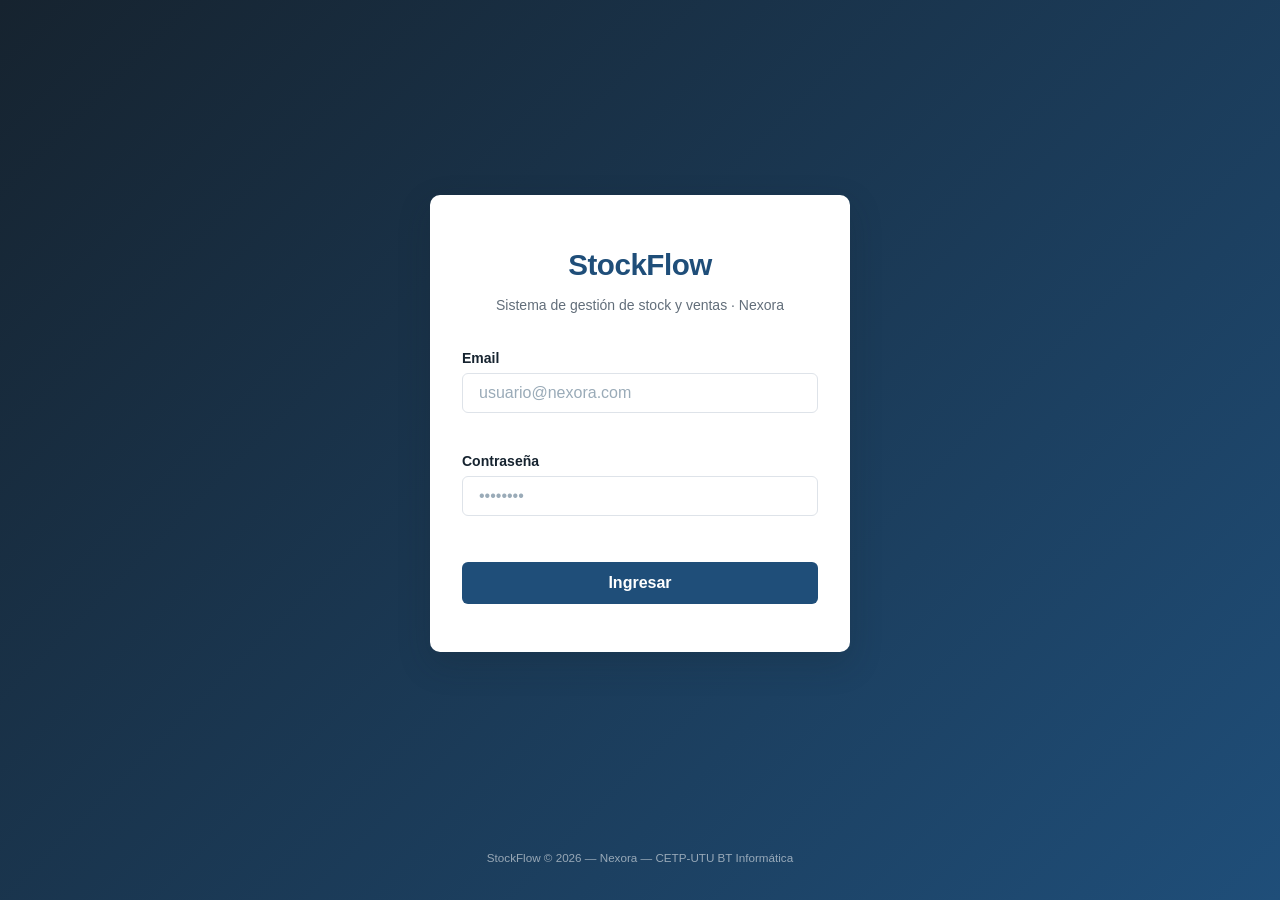
==== pages/configuracion.html @ 2dadf370 "feat(configuracion): pantalla para gestionar atributos y tipos de producto" ====
<!DOCTYPE html>
<html lang="es">
<head>
  <meta charset="UTF-8" />
  <meta name="viewport" content="width=device-width, initial-scale=1.0" />
  <title>StockFlow — Configuración</title>
  <link rel="stylesheet" href="../css/reset.css" />
  <link rel="stylesheet" href="../css/variables.css" />
  <link rel="stylesheet" href="../css/main.css" />
</head>
<body>
<div class="app">
  <header class="app-header">
    <div class="header-izquierda">
      <button class="btn-hamburguesa" id="btn-hamburguesa" aria-label="Abrir menú"><span></span><span></span><span></span></button>
      <a href="inicio.html" class="header-titulo-link">StockFlow</a>
    </div>
    <div class="header-derecha">
      <button class="usuario-btn" id="usuario-btn" aria-label="Detalles de cuenta"></button>
      <div class="usuario-dropdown" id="usuario-dropdown"></div>
    </div>
  </header>
  <div class="app-cuerpo">
    <div class="sidebar-overlay" id="sidebar-overlay"></div>
    <nav class="sidebar" id="sidebar">
      <button class="sidebar-toggle" id="sidebar-toggle" aria-label="Contraer o expandir menú" type="button"><svg viewBox="0 0 24 24" width="16" height="16" fill="none" stroke="currentColor" stroke-width="2" stroke-linecap="round" stroke-linejoin="round"><path d="M15 5l-7 7 7 7"/></svg></button>
      <ul class="nav-lista">
        <li class="nav-item"><a href="inicio.html"><span class="nav-icono"><svg viewBox="0 0 24 24" width="18" height="18" fill="none" stroke="currentColor" stroke-width="1.8" stroke-linecap="round" stroke-linejoin="round"><path d="M3 11l9-8 9 8"/><path d="M5 10v10h5v-6h4v6h5V10"/></svg></span><span class="nav-texto">Inicio</span></a></li>
        <li class="nav-item"><a href="dashboard.html"><span class="nav-icono"><svg viewBox="0 0 24 24" width="18" height="18" fill="none" stroke="currentColor" stroke-width="1.8" stroke-linecap="round" stroke-linejoin="round"><rect x="3" y="3" width="7.5" height="7.5" rx="1.3"/><rect x="13.5" y="3" width="7.5" height="7.5" rx="1.3"/><rect x="3" y="13.5" width="7.5" height="7.5" rx="1.3"/><rect x="13.5" y="13.5" width="7.5" height="7.5" rx="1.3"/></svg></span><span class="nav-texto">Dashboard</span></a></li>
        <li class="nav-item"><a href="ingresos.html"><span class="nav-icono"><svg viewBox="0 0 24 24" width="18" height="18" fill="none" stroke="currentColor" stroke-width="1.8" stroke-linecap="round" stroke-linejoin="round"><path d="M12 3v12"/><path d="M7 10l5 5 5-5"/><path d="M4 17v3a1 1 0 001 1h14a1 1 0 001-1v-3"/></svg></span><span class="nav-texto">Ingresos</span></a></li>
        <li class="nav-item"><a href="inventario.html"><span class="nav-icono"><svg viewBox="0 0 24 24" width="18" height="18" fill="none" stroke="currentColor" stroke-width="1.8" stroke-linecap="round" stroke-linejoin="round"><path d="M3 7.5L12 3l9 4.5-9 4.5-9-4.5z"/><path d="M3 7.5v9L12 21l9-4.5v-9"/><path d="M12 12v9"/></svg></span><span class="nav-texto">Inventario</span></a></li>
        <li class="nav-item"><a href="ventas.html"><span class="nav-icono"><svg viewBox="0 0 24 24" width="18" height="18" fill="none" stroke="currentColor" stroke-width="1.8" stroke-linecap="round" stroke-linejoin="round"><path d="M3 4h2.2l2.3 11.2a1.4 1.4 0 001.4 1.1h8.4a1.4 1.4 0 001.4-1.1L20.5 8.5H6"/><circle cx="9.5" cy="20" r="1.3"/><circle cx="17" cy="20" r="1.3"/></svg></span><span class="nav-texto">Nueva Venta</span></a></li>
        <li class="nav-item"><a href="gastos.html"><span class="nav-icono"><svg viewBox="0 0 24 24" width="18" height="18" fill="none" stroke="currentColor" stroke-width="1.8" stroke-linecap="round" stroke-linejoin="round"><circle cx="12" cy="12" r="8.5"/><path d="M8 12h8"/></svg></span><span class="nav-texto">Gastos</span></a></li>
        <li class="nav-item"><a href="reportes.html"><span class="nav-icono"><svg viewBox="0 0 24 24" width="18" height="18" fill="none" stroke="currentColor" stroke-width="1.8" stroke-linecap="round" stroke-linejoin="round"><path d="M4 20V11"/><path d="M11 20V6"/><path d="M18 20v-7"/></svg></span><span class="nav-texto">Reportes</span></a></li>
        <li class="nav-item"><a href="personal.html"><span class="nav-icono"><svg viewBox="0 0 24 24" width="18" height="18" fill="none" stroke="currentColor" stroke-width="1.8" stroke-linecap="round" stroke-linejoin="round"><circle cx="12" cy="8" r="3.5"/><path d="M4.5 20c0-4 3.5-6.5 7.5-6.5s7.5 2.5 7.5 6.5"/></svg></span><span class="nav-texto">Personal</span></a></li>
        <li class="nav-item"><a href="configuracion.html"><span class="nav-icono"><svg viewBox="0 0 24 24" width="18" height="18" fill="none" stroke="currentColor" stroke-width="1.8" stroke-linecap="round" stroke-linejoin="round"><circle cx="12" cy="12" r="3"/><path d="M19.4 15a1.7 1.7 0 00.34 1.87l.06.06a2 2 0 11-2.83 2.83l-.06-.06a1.7 1.7 0 00-1.87-.34 1.7 1.7 0 00-1 1.55V21a2 2 0 11-4 0v-.09a1.7 1.7 0 00-1-1.55 1.7 1.7 0 00-1.87.34l-.06.06a2 2 0 11-2.83-2.83l.06-.06a1.7 1.7 0 00.34-1.87 1.7 1.7 0 00-1.55-1H3a2 2 0 110-4h.09a1.7 1.7 0 001.55-1 1.7 1.7 0 00-.34-1.87l-.06-.06a2 2 0 112.83-2.83l.06.06a1.7 1.7 0 001.87.34H9a1.7 1.7 0 001-1.55V3a2 2 0 114 0v.09a1.7 1.7 0 001 1.55 1.7 1.7 0 001.87-.34l.06-.06a2 2 0 112.83 2.83l-.06.06a1.7 1.7 0 00-.34 1.87V9a1.7 1.7 0 001.55 1H21a2 2 0 110 4h-.09a1.7 1.7 0 00-1.55 1z"/></svg></span><span class="nav-texto">Configuración</span></a></li>
        <li class="nav-separador"></li>
      </ul>
    </nav>
    <main class="app-contenido">
      <p class="breadcrumb">Inicio / <strong>Configuración</strong></p>
      <h1 class="pagina-titulo">Configuración del catálogo</h1>
      <p style="color:var(--texto-secundario);font-size:var(--texto-sm);margin-bottom:var(--espacio-lg)">
        Acá se definen los Atributos (Color, Talle, Marca, etc.) y los Tipos de producto
        (Ropa, Bebida, etc.) que después se usan al crear productos y variantes en Inventario.
      </p>

      <div style="display:grid;grid-template-columns:1fr 1fr;gap:var(--espacio-lg)">

        <!-- Columna: Atributos -->
        <div class="card">
          <p class="card-titulo">Atributos</p>
          <div class="form-grid" style="margin-bottom:var(--espacio-md)">
            <div class="campo">
              <label>Nombre nuevo</label>
              <input type="text" id="atr-nombre" placeholder="Ej: Color, Sabor, Marca" />
            </div>
            <div class="campo">
              <label>¿Genera variantes distintas?</label>
              <select id="atr-aplica-variante">
                <option value="true">Sí — cada valor es un producto separado (Talle, Color)</option>
                <option value="false">No — dato fijo del producto (Marca, Material)</option>
              </select>
            </div>
          </div>
          <button class="btn-primary" onclick="crearAtributo()">+ Agregar atributo</button>
          <span class="error-msg" id="err-atributo"></span>

          <div class="tabla-contenedor" style="margin-top:var(--espacio-md)">
            <table>
              <thead><tr><th>Nombre</th><th>Tipo</th><th></th></tr></thead>
              <tbody id="tbody-atributos"></tbody>
            </table>
          </div>
        </div>

        <!-- Columna: Tipos de producto -->
        <div class="card">
          <p class="card-titulo">Tipos de producto</p>
          <div class="form-grid" style="margin-bottom:var(--espacio-md)">
            <div class="campo campo-completo">
              <label>Nombre nuevo</label>
              <input type="text" id="tipo-nombre" placeholder="Ej: Ropa, Bebida, Decoración" />
            </div>
            <div class="campo campo-completo">
              <label><input type="checkbox" id="tipo-requiere-vencimiento" /> Este tipo necesita fecha de vencimiento</label>
            </div>
            <div class="campo campo-completo">
              <label>Atributos que usa este tipo</label>
              <div id="tipo-atributos-checks" style="display:flex;flex-wrap:wrap;gap:12px"></div>
            </div>
          </div>
          <button class="btn-primary" onclick="crearTipo()">+ Agregar tipo</button>
          <span class="error-msg" id="err-tipo"></span>

          <div class="tabla-contenedor" style="margin-top:var(--espacio-md)">
            <table>
              <thead><tr><th>Nombre</th><th>Vencimiento</th><th>Atributos</th><th></th></tr></thead>
              <tbody id="tbody-tipos"></tbody>
            </table>
          </div>
        </div>

      </div>
    </main>
  </div>
</div>
<div class="toast" id="toast"></div>
<script src="../js/store.js"></script>
<script>protegerPaginaAsync('configuracion');</script>
<script src="../js/nav.js"></script>
<script src="../js/configuracion.js"></script>
</body>
</html>
---- css/variables.css ----
/* =============================================
   variables.css — StockFlow · Nexora 2026
   Tokens de diseño. Modificar SOLO acá para tema.
   ============================================= */
@import url('https://fonts.googleapis.com/css2?family=Space+Grotesk:wght@500;600;700&family=Inter:wght@400;500;600;700&display=swap');

:root {
  --fuente-titulos: 'Space Grotesk', 'Segoe UI', sans-serif;
  --fuente-texto:   'Inter', 'Segoe UI', sans-serif;

  --color-primario:        #1F4E79;
  --color-primario-hover:  #16395a;
  --color-acento:          #C87D2F;
  --color-acento-suave:    #F3E4D2;
  --color-secundario:      #C87D2F; /* alias: mantiene compatibilidad con personal.js */
  --fondo-app:             #F2F4F7;
  --fondo-card:            #ffffff;
  --fondo-sidebar:         #16232F;
  --fondo-header:          #16232F;
  --texto-principal:       #16232F;
  --texto-secundario:      #626E7A;
  --texto-claro:           #ffffff;
  --texto-placeholder:     #9aabb8;
  --borde:                 #DEE3E9;
  --borde-focus:           #1F4E79;
  --radio:                 6px;
  --radio-grande:          10px;
  --color-error:           #C0392B;
  --color-exito:           #1E8A5F;
  --color-advertencia:     #C87D2F;
  --color-info:            #1F4E79;
  --fondo-error:           #FBEAE8;
  --fondo-exito:           #E8F5EF;
  --fondo-advertencia:     #FBF0E2;
  --sombra-card:   0 1px 2px rgba(22,35,47,0.06), 0 1px 3px rgba(22,35,47,0.08);
  --sombra-modal:  0 12px 32px rgba(22,35,47,0.22);
  --espacio-xs:    4px;
  --espacio-sm:    8px;
  --espacio-md:    16px;
  --espacio-lg:    24px;
  --espacio-xl:    32px;
  --espacio-xxl:   48px;
  --texto-sm:      0.875rem;
  --texto-md:      1rem;
  --texto-lg:      1.125rem;
  --texto-xl:      1.5rem;
  --texto-xxl:     1.85rem;
  --sidebar-ancho: 216px;
  --header-alto:   56px;
}
---- css/main.css ----
/* =============================================
   main.css — StockFlow · Nexora 2026
   ============================================= */
*, *::before, *::after { box-sizing: border-box; margin: 0; padding: 0; }
html { font-size: 16px; scroll-behavior: smooth; }
body { font-family: var(--fuente-texto); line-height: 1.5; color: var(--texto-principal); background: var(--fondo-app); min-height: 100vh; }
h1, h2, h3, .pagina-titulo, .acceso-nombre, .metrica-valor { font-family: var(--fuente-titulos); letter-spacing: -0.2px; }
img { max-width: 100%; display: block; }
a { text-decoration: none; color: inherit; }
ul, ol { list-style: none; }
button { cursor: pointer; border: none; background: none; font-family: inherit; font-size: inherit; }
input, select, textarea { font-family: inherit; font-size: inherit; }

.app { display: flex; flex-direction: column; min-height: 100vh; }

.app-header {
  background: var(--fondo-header); height: var(--header-alto);
  display: flex; align-items: center; justify-content: space-between;
  padding: 0 var(--espacio-lg); position: sticky; top: 0; z-index: 100;
  border-bottom: 1px solid rgba(255,255,255,0.08);
}
.header-izquierda { display: flex; align-items: center; gap: var(--espacio-md); }
.header-titulo-link { font-family: var(--fuente-titulos); font-size: var(--texto-lg); font-weight: 700; color: var(--texto-claro); letter-spacing: -0.3px; }

.btn-hamburguesa { display: none; flex-direction: column; gap: 5px; padding: var(--espacio-sm); }
.btn-hamburguesa span { display: block; width: 22px; height: 2px; background: var(--texto-claro); border-radius: 2px; transition: all 0.3s; }
.btn-hamburguesa.abierto span:nth-child(1) { transform: translateY(7px) rotate(45deg); }
.btn-hamburguesa.abierto span:nth-child(2) { opacity: 0; }
.btn-hamburguesa.abierto span:nth-child(3) { transform: translateY(-7px) rotate(-45deg); }

.header-derecha { position: relative; display: flex; align-items: center; gap: var(--espacio-md); }
.usuario-btn { display: flex; flex-direction: column; align-items: flex-end; line-height: 1.25; cursor: pointer; padding: 4px 10px; border-radius: var(--radio); transition: background 0.15s; background: none; border: none; }
.usuario-btn:hover, .usuario-btn.activo { background: rgba(255,255,255,0.08); }
.usuario-nombre { font-size: var(--texto-sm); color: var(--texto-claro); font-weight: 600; }
.usuario-rol { font-size: 0.7rem; color: rgba(255,255,255,0.55); }
.usuario-dropdown { display: none; position: absolute; top: calc(100% + 10px); right: 0; width: 260px; background: var(--fondo-card); border-radius: var(--radio-grande); box-shadow: var(--sombra-modal); border: 1px solid var(--borde); z-index: 200; overflow: hidden; }
.usuario-dropdown.visible { display: block; }
.dropdown-header { background: var(--fondo-header); padding: var(--espacio-md) var(--espacio-lg); }
.dropdown-nombre { font-size: var(--texto-md); font-weight: 700; color: var(--texto-claro); }
.dropdown-rol { font-size: 0.7rem; color: rgba(255,255,255,0.60); margin-top: 2px; }
.dropdown-body { padding: var(--espacio-sm) 0; }
.dropdown-item { display: flex; flex-direction: column; padding: 8px var(--espacio-lg); border-bottom: 1px solid var(--borde); }
.dropdown-item:last-child { border-bottom: none; }
.dropdown-label { font-size: 0.7rem; text-transform: uppercase; letter-spacing: 0.5px; color: var(--texto-secundario); font-weight: 600; }
.dropdown-valor { font-size: var(--texto-sm); color: var(--texto-principal); margin-top: 2px; }
.dropdown-footer { padding: var(--espacio-sm) var(--espacio-lg); border-top: 1px solid var(--borde); }
.dropdown-salir { width: 100%; padding: 8px; background: var(--color-error); color: var(--texto-claro); border: none; border-radius: var(--radio); font-size: var(--texto-sm); font-weight: 600; }

.app-cuerpo { display: flex; flex: 1; }

/* Sidebar: en escritorio se expande con hover (pasar el mouse), como
   pediste — en mobile sigue siendo con clic en el botón hamburguesa
   (el hover no existe en pantallas táctiles, por eso ahí es distinto). */
.sidebar {
  background: var(--fondo-sidebar); width: 56px; min-height: calc(100vh - var(--header-alto));
  padding: var(--espacio-md) 0; flex-shrink: 0; transition: width 0.2s ease; overflow: hidden;
  position: sticky; top: var(--header-alto); height: calc(100vh - var(--header-alto)); overflow-y: auto; z-index: 50;
}
.sidebar:hover { width: var(--sidebar-ancho); overflow-x: visible; }
.sidebar-toggle { display: none; } /* el botón de clic ya no hace falta, queda oculto */

.nav-lista { display: flex; flex-direction: column; gap: 1px; padding: 0 var(--espacio-sm); }
.nav-item a { display: flex; align-items: center; gap: var(--espacio-md); padding: 10px 12px; color: rgba(255,255,255,0.62); font-size: var(--texto-sm); font-weight: 500; white-space: nowrap; border-radius: var(--radio); transition: background 0.15s, color 0.15s; }
.nav-item a:hover { background: rgba(255,255,255,0.06); color: var(--texto-claro); }
.nav-item.activo a { background: var(--color-acento); color: var(--texto-claro); font-weight: 600; }
.nav-icono { display: flex; flex-shrink: 0; width: 18px; }
.nav-texto { opacity: 0; transition: opacity 0.15s; }
.sidebar:hover .nav-texto { opacity: 1; }
.nav-separador { height: 1px; background: rgba(255,255,255,0.10); margin: var(--espacio-sm) var(--espacio-md); }
.sidebar-overlay { display: none; position: fixed; inset: 0; top: var(--header-alto); background: rgba(22,35,47,0.5); z-index: 80; }
.sidebar-overlay.visible { display: block; }

.app-contenido { flex: 1; padding: var(--espacio-lg); min-width: 0; }
.pagina-titulo { font-size: var(--texto-xl); font-weight: 700; color: var(--texto-principal); margin-bottom: var(--espacio-lg); }
.breadcrumb { font-size: var(--texto-sm); color: var(--texto-secundario); margin-bottom: var(--espacio-sm); }
.breadcrumb a { color: var(--color-primario); }

.acceso-grid { display: grid; grid-template-columns: repeat(auto-fill, minmax(180px, 1fr)); gap: var(--espacio-md); margin-bottom: var(--espacio-lg); }
.acceso-card { display: flex; flex-direction: column; align-items: flex-start; gap: var(--espacio-sm); padding: var(--espacio-lg); border-radius: var(--radio-grande); background: var(--fondo-card); box-shadow: var(--sombra-card); border: 1px solid var(--borde); transition: border-color 0.15s, box-shadow 0.15s; text-align: left; cursor: pointer; }
.acceso-card:hover { border-color: var(--color-primario); box-shadow: 0 4px 14px rgba(22,35,47,0.12); }
.acceso-icono { font-size: 1.3rem; width: 40px; height: 40px; display: flex; align-items: center; justify-content: center; border-radius: var(--radio); background: var(--fondo-app); color: var(--color-primario); }
.acceso-nombre { font-size: var(--texto-md); font-weight: 700; color: var(--texto-principal); }
.acceso-desc { font-size: var(--texto-sm); color: var(--texto-secundario); }

.metricas-grid { display: grid; grid-template-columns: repeat(auto-fill, minmax(180px, 1fr)); gap: var(--espacio-md); margin-bottom: var(--espacio-lg); }
.metrica-card { background: var(--fondo-card); border-radius: var(--radio-grande); padding: var(--espacio-lg); box-shadow: var(--sombra-card); border: 1px solid var(--borde); display: flex; flex-direction: column; gap: 4px; }
.metrica-label { font-size: var(--texto-sm); color: var(--texto-secundario); font-weight: 600; }
.metrica-valor { font-size: 1.8rem; font-weight: 700; color: var(--texto-principal); line-height: 1.1; }
.metrica-sub { font-size: var(--texto-sm); color: var(--texto-secundario); }
.metrica-card.rojo .metrica-valor { color: var(--color-error); }
.metrica-card.ambar .metrica-valor { color: var(--color-advertencia); }

.card { background: var(--fondo-card); border-radius: var(--radio-grande); box-shadow: var(--sombra-card); border: 1px solid var(--borde); padding: var(--espacio-lg); margin-bottom: var(--espacio-lg); }
.card-titulo { font-size: var(--texto-lg); font-weight: 600; color: var(--texto-principal); margin-bottom: var(--espacio-md); padding-bottom: var(--espacio-sm); border-bottom: 1px solid var(--borde); }

.btn-primary { background: var(--color-primario); color: var(--texto-claro); padding: 9px var(--espacio-lg); border-radius: var(--radio); font-size: var(--texto-sm); font-weight: 600; transition: background 0.2s, transform 0.1s; display: inline-flex; align-items: center; gap: var(--espacio-sm); }
.btn-primary:hover { background: var(--color-primario-hover); }
.btn-primary:active { transform: scale(0.98); }
.btn-secundario { background: transparent; color: var(--color-primario); padding: 9px var(--espacio-lg); border-radius: var(--radio); font-size: var(--texto-sm); font-weight: 600; border: 1.5px solid var(--color-primario); transition: all 0.2s; display: inline-flex; align-items: center; gap: var(--espacio-sm); }
.btn-secundario:hover { background: var(--color-primario); color: var(--texto-claro); }
.btn-texto { color: var(--color-primario); font-size: var(--texto-sm); font-weight: 600; padding: 4px 8px; border-radius: var(--radio); }
.btn-texto:hover { background: var(--fondo-app); }
.resultado-item { display: flex; justify-content: space-between; align-items: center; gap: 8px; padding: 10px 14px; cursor: pointer; border-bottom: 1px solid var(--borde); }
.resultado-item:last-child { border-bottom: none; }
.resultado-item:hover { background: var(--fondo-app); }
.resultado-item.sin-stock { opacity: 0.5; cursor: not-allowed; }
.resultado-nombre { font-size: var(--texto-sm); font-weight: 600; }
.resultado-atributos { font-size: 0.75rem; color: var(--texto-secundario); }
.resultado-stock { font-size: 0.75rem; font-weight: 600; white-space: nowrap; }
.btn-peligro { background: var(--color-error); color: var(--texto-claro); padding: 6px 12px; border-radius: var(--radio); font-size: var(--texto-sm); font-weight: 600; transition: background 0.2s; }
.btn-peligro:hover { background: #c0392b; }
.btn-sm { padding: 5px 10px; font-size: 0.78rem; }

.tabla-contenedor { overflow-x: auto; }
.tabla-acciones { display: flex; justify-content: space-between; align-items: center; gap: var(--espacio-md); margin-bottom: var(--espacio-md); flex-wrap: wrap; }
.tabla-buscar { padding: 8px var(--espacio-md); border: 1.5px solid var(--borde); border-radius: var(--radio); font-size: var(--texto-sm); outline: none; min-width: 220px; }
.tabla-buscar:focus { border-color: var(--borde-focus); }
table { width: 100%; border-collapse: collapse; font-size: var(--texto-sm); }
thead th { background: #f8fafc; color: var(--texto-secundario); font-weight: 600; text-align: left; padding: 10px var(--espacio-md); border-bottom: 2px solid var(--borde); white-space: nowrap; }
tbody td { padding: 10px var(--espacio-md); border-bottom: 1px solid var(--borde); color: var(--texto-principal); }
tbody tr:hover { background: rgba(26,92,138,0.04); }

.badge { display: inline-block; padding: 2px 10px; border-radius: 999px; font-size: 0.75rem; font-weight: 600; }
.badge-ok { background: var(--fondo-exito); color: var(--color-exito); }
.badge-critico { background: var(--fondo-error); color: var(--color-error); }
.badge-advertencia { background: var(--fondo-advertencia); color: var(--color-advertencia); }

.form-grid { display: flex; flex-direction: column; gap: var(--espacio-md); }
.campo { display: flex; flex-direction: column; gap: var(--espacio-xs); }
.campo label { font-size: var(--texto-sm); font-weight: 600; color: var(--texto-principal); }
.campo input, .campo select, .campo textarea { width: 100%; padding: 9px var(--espacio-md); border: 1.5px solid var(--borde); border-radius: var(--radio); font-size: var(--texto-md); color: var(--texto-principal); background: var(--fondo-card); transition: border-color 0.2s; outline: none; }
.campo input:focus, .campo select:focus, .campo textarea:focus { border-color: var(--borde-focus); }
.campo input.input-error, .campo select.input-error { border-color: var(--color-error); }
.error-msg { font-size: var(--texto-sm); color: var(--color-error); min-height: 18px; display: block; }

.modal-overlay { display: none; position: fixed; inset: 0; background: rgba(0,0,0,0.5); z-index: 300; align-items: center; justify-content: center; }
.modal-overlay.visible { display: flex; }
.modal { background: var(--fondo-card); border-radius: var(--radio-grande); box-shadow: var(--sombra-modal); width: 100%; max-width: 560px; max-height: 90vh; overflow-y: auto; margin: var(--espacio-md); }
.modal-header { background: var(--fondo-header); padding: var(--espacio-md) var(--espacio-lg); display: flex; justify-content: space-between; align-items: center; border-radius: var(--radio-grande) var(--radio-grande) 0 0; }
.modal-titulo { font-size: var(--texto-lg); font-weight: 700; color: var(--texto-claro); }
.modal-cerrar { background: none; border: none; color: rgba(255,255,255,0.7); font-size: 1.4rem; cursor: pointer; }
.modal-cerrar:hover { color: var(--texto-claro); }
.modal-body { padding: var(--espacio-lg); }
.modal-footer { padding: var(--espacio-md) var(--espacio-lg); border-top: 1px solid var(--borde); display: flex; gap: var(--espacio-md); justify-content: flex-end; }

.toast { position: fixed; bottom: var(--espacio-xl); right: var(--espacio-xl); background: var(--texto-principal); color: var(--texto-claro); padding: var(--espacio-md) var(--espacio-lg); border-radius: var(--radio); box-shadow: var(--sombra-modal); font-size: var(--texto-sm); font-weight: 500; opacity: 0; transform: translateY(10px); transition: opacity 0.3s, transform 0.3s; z-index: 400; max-width: 320px; }
.toast.visible { opacity: 1; transform: translateY(0); }
.toast.exito { background: var(--color-exito); }
.toast.error { background: var(--color-error); }

@media (min-width: 576px) {
  .form-grid { display: grid; grid-template-columns: 1fr 1fr; gap: var(--espacio-md); }
  .campo-completo { grid-column: 1 / -1; }
}
@media (min-width: 768px) {
  .btn-hamburguesa { display: none; }
  .sidebar-overlay { display: none !important; }
  .app-cuerpo { flex-direction: row; }
  .app-contenido { padding: var(--espacio-xl); }
}
@media (max-width: 767px) {
  .btn-hamburguesa { display: flex; }
  .sidebar-toggle { display: none; }
  .sidebar { position: fixed; top: var(--header-alto); left: 0; bottom: 0; width: var(--sidebar-ancho) !important; transform: translateX(-100%); transition: transform 0.3s ease; z-index: 90; }
  .sidebar.abierto { transform: translateX(0); }
  .sidebar .nav-texto { opacity: 1; }
  .sidebar-lines { display: none; }
}

/* ── Card Favoritos (dashboard) ── */
.metrica-card.favoritos {
  border-left-color: #f1c40f;
  background: linear-gradient(135deg, #fffbea 0%, var(--fondo-card) 60%);
}
.metrica-card.favoritos .metrica-label { color: #b8860b; }
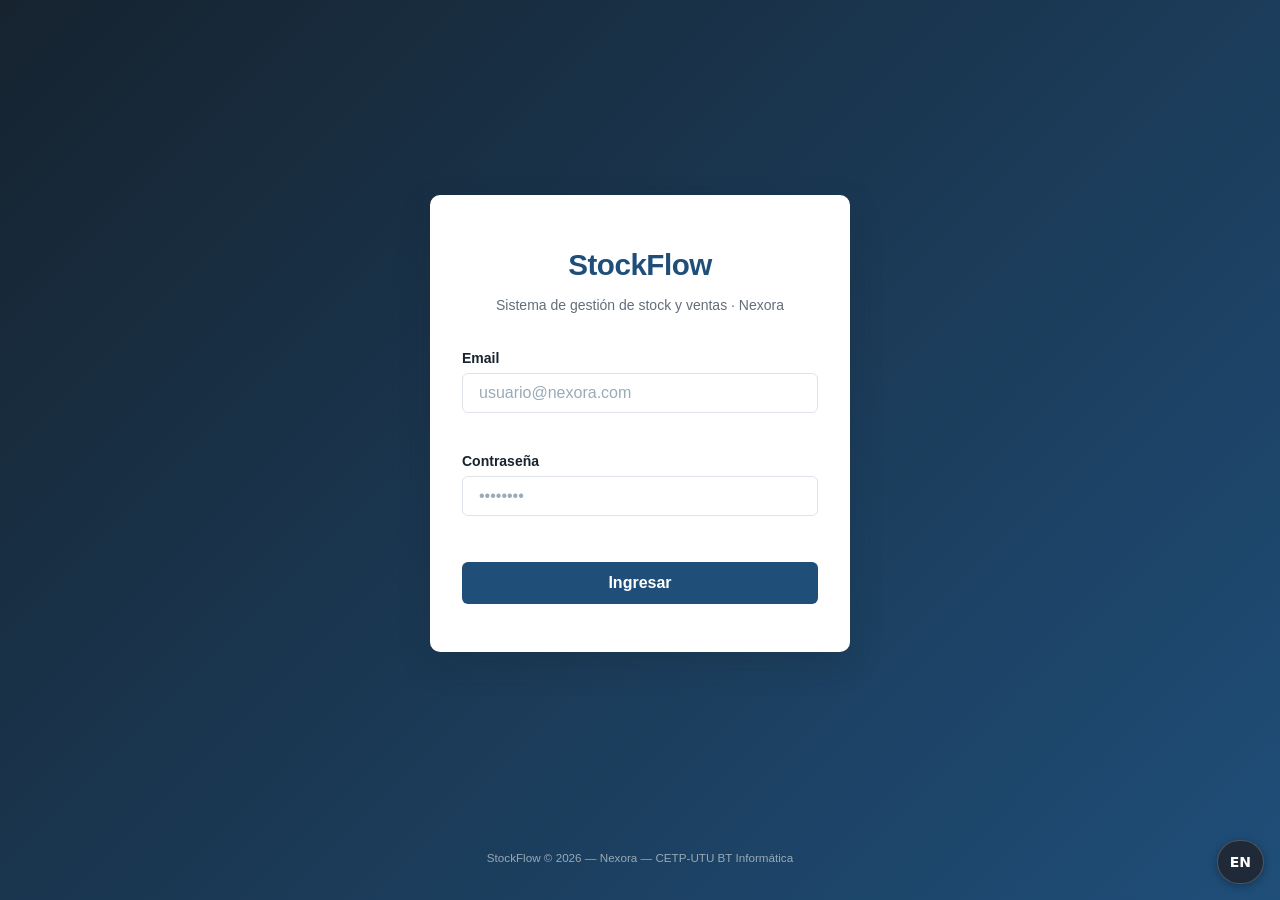
==== commit 05c9d864: "feat: pagina completa en ingles con diccionario ES/EN y boton de idioma - Se agrega js/English.js: d" ====
--- a/pages/configuracion.html
+++ b/pages/configuracion.html
@@ -3,7 +3,8 @@
 <head>
   <meta charset="UTF-8" />
   <meta name="viewport" content="width=device-width, initial-scale=1.0" />
-  <title>StockFlow — Configuración</title>
+  <title data-i18n="config.titulo_pagina">StockFlow — Configuración</title>
+  <script src="../js/tema.js"></script>
   <link rel="stylesheet" href="../css/reset.css" />
   <link rel="stylesheet" href="../css/variables.css" />
   <link rel="stylesheet" href="../css/main.css" />
@@ -12,95 +13,49 @@
 <div class="app">
   <header class="app-header">
     <div class="header-izquierda">
-      <button class="btn-hamburguesa" id="btn-hamburguesa" aria-label="Abrir menú"><span></span><span></span><span></span></button>
+      <button class="btn-hamburguesa" id="btn-hamburguesa" aria-label="Abrir menú" data-i18n-aria="comun.abrir_menu"><span></span><span></span><span></span></button>
       <a href="inicio.html" class="header-titulo-link">StockFlow</a>
     </div>
     <div class="header-derecha">
-      <button class="usuario-btn" id="usuario-btn" aria-label="Detalles de cuenta"></button>
+      <button class="usuario-btn" id="usuario-btn" aria-label="Detalles de cuenta" data-i18n-aria="comun.detalles_cuenta"></button>
       <div class="usuario-dropdown" id="usuario-dropdown"></div>
     </div>
   </header>
   <div class="app-cuerpo">
     <div class="sidebar-overlay" id="sidebar-overlay"></div>
     <nav class="sidebar" id="sidebar">
-      <button class="sidebar-toggle" id="sidebar-toggle" aria-label="Contraer o expandir menú" type="button"><svg viewBox="0 0 24 24" width="16" height="16" fill="none" stroke="currentColor" stroke-width="2" stroke-linecap="round" stroke-linejoin="round"><path d="M15 5l-7 7 7 7"/></svg></button>
-      <ul class="nav-lista">
-        <li class="nav-item"><a href="inicio.html"><span class="nav-icono"><svg viewBox="0 0 24 24" width="18" height="18" fill="none" stroke="currentColor" stroke-width="1.8" stroke-linecap="round" stroke-linejoin="round"><path d="M3 11l9-8 9 8"/><path d="M5 10v10h5v-6h4v6h5V10"/></svg></span><span class="nav-texto">Inicio</span></a></li>
-        <li class="nav-item"><a href="dashboard.html"><span class="nav-icono"><svg viewBox="0 0 24 24" width="18" height="18" fill="none" stroke="currentColor" stroke-width="1.8" stroke-linecap="round" stroke-linejoin="round"><rect x="3" y="3" width="7.5" height="7.5" rx="1.3"/><rect x="13.5" y="3" width="7.5" height="7.5" rx="1.3"/><rect x="3" y="13.5" width="7.5" height="7.5" rx="1.3"/><rect x="13.5" y="13.5" width="7.5" height="7.5" rx="1.3"/></svg></span><span class="nav-texto">Dashboard</span></a></li>
-        <li class="nav-item"><a href="ingresos.html"><span class="nav-icono"><svg viewBox="0 0 24 24" width="18" height="18" fill="none" stroke="currentColor" stroke-width="1.8" stroke-linecap="round" stroke-linejoin="round"><path d="M12 3v12"/><path d="M7 10l5 5 5-5"/><path d="M4 17v3a1 1 0 001 1h14a1 1 0 001-1v-3"/></svg></span><span class="nav-texto">Ingresos</span></a></li>
-        <li class="nav-item"><a href="inventario.html"><span class="nav-icono"><svg viewBox="0 0 24 24" width="18" height="18" fill="none" stroke="currentColor" stroke-width="1.8" stroke-linecap="round" stroke-linejoin="round"><path d="M3 7.5L12 3l9 4.5-9 4.5-9-4.5z"/><path d="M3 7.5v9L12 21l9-4.5v-9"/><path d="M12 12v9"/></svg></span><span class="nav-texto">Inventario</span></a></li>
-        <li class="nav-item"><a href="ventas.html"><span class="nav-icono"><svg viewBox="0 0 24 24" width="18" height="18" fill="none" stroke="currentColor" stroke-width="1.8" stroke-linecap="round" stroke-linejoin="round"><path d="M3 4h2.2l2.3 11.2a1.4 1.4 0 001.4 1.1h8.4a1.4 1.4 0 001.4-1.1L20.5 8.5H6"/><circle cx="9.5" cy="20" r="1.3"/><circle cx="17" cy="20" r="1.3"/></svg></span><span class="nav-texto">Nueva Venta</span></a></li>
-        <li class="nav-item"><a href="gastos.html"><span class="nav-icono"><svg viewBox="0 0 24 24" width="18" height="18" fill="none" stroke="currentColor" stroke-width="1.8" stroke-linecap="round" stroke-linejoin="round"><circle cx="12" cy="12" r="8.5"/><path d="M8 12h8"/></svg></span><span class="nav-texto">Gastos</span></a></li>
-        <li class="nav-item"><a href="reportes.html"><span class="nav-icono"><svg viewBox="0 0 24 24" width="18" height="18" fill="none" stroke="currentColor" stroke-width="1.8" stroke-linecap="round" stroke-linejoin="round"><path d="M4 20V11"/><path d="M11 20V6"/><path d="M18 20v-7"/></svg></span><span class="nav-texto">Reportes</span></a></li>
-        <li class="nav-item"><a href="personal.html"><span class="nav-icono"><svg viewBox="0 0 24 24" width="18" height="18" fill="none" stroke="currentColor" stroke-width="1.8" stroke-linecap="round" stroke-linejoin="round"><circle cx="12" cy="8" r="3.5"/><path d="M4.5 20c0-4 3.5-6.5 7.5-6.5s7.5 2.5 7.5 6.5"/></svg></span><span class="nav-texto">Personal</span></a></li>
-        <li class="nav-item"><a href="configuracion.html"><span class="nav-icono"><svg viewBox="0 0 24 24" width="18" height="18" fill="none" stroke="currentColor" stroke-width="1.8" stroke-linecap="round" stroke-linejoin="round"><circle cx="12" cy="12" r="3"/><path d="M19.4 15a1.7 1.7 0 00.34 1.87l.06.06a2 2 0 11-2.83 2.83l-.06-.06a1.7 1.7 0 00-1.87-.34 1.7 1.7 0 00-1 1.55V21a2 2 0 11-4 0v-.09a1.7 1.7 0 00-1-1.55 1.7 1.7 0 00-1.87.34l-.06.06a2 2 0 11-2.83-2.83l.06-.06a1.7 1.7 0 00.34-1.87 1.7 1.7 0 00-1.55-1H3a2 2 0 110-4h.09a1.7 1.7 0 001.55-1 1.7 1.7 0 00-.34-1.87l-.06-.06a2 2 0 112.83-2.83l.06.06a1.7 1.7 0 001.87.34H9a1.7 1.7 0 001-1.55V3a2 2 0 114 0v.09a1.7 1.7 0 001 1.55 1.7 1.7 0 001.87-.34l.06-.06a2 2 0 112.83 2.83l-.06.06a1.7 1.7 0 00-.34 1.87V9a1.7 1.7 0 001.55 1H21a2 2 0 110 4h-.09a1.7 1.7 0 00-1.55 1z"/></svg></span><span class="nav-texto">Configuración</span></a></li>
-        <li class="nav-separador"></li>
-      </ul>
+      <button class="sidebar-toggle" id="sidebar-toggle" aria-label="Contraer o expandir menú" type="button" data-i18n-aria="comun.contraer_menu"><svg viewBox="0 0 24 24" width="16" height="16" fill="none" stroke="currentColor" stroke-width="2" stroke-linecap="round" stroke-linejoin="round"><path d="M15 5l-7 7 7 7"/></svg></button>
+      <ul class="nav-lista" id="nav-lista"></ul>
     </nav>
     <main class="app-contenido">
-      <p class="breadcrumb">Inicio / <strong>Configuración</strong></p>
-      <h1 class="pagina-titulo">Configuración del catálogo</h1>
-      <p style="color:var(--texto-secundario);font-size:var(--texto-sm);margin-bottom:var(--espacio-lg)">
-        Acá se definen los Atributos (Color, Talle, Marca, etc.) y los Tipos de producto
-        (Ropa, Bebida, etc.) que después se usan al crear productos y variantes en Inventario.
+      <p class="breadcrumb"><span data-i18n="menu.inicio">Inicio</span> / <strong data-i18n="menu.configuracion">Configuración</strong></p>
+      <h1 class="pagina-titulo" data-i18n="config.titulo">Configuración</h1>
+      <p style="color:var(--texto-secundario);font-size:var(--texto-sm);margin-bottom:var(--espacio-lg)" data-i18n="config.descripcion">
+        Preferencias personales. Se guardan en este navegador y se aplican en todas las pantallas.
       </p>
 
       <div style="display:grid;grid-template-columns:1fr 1fr;gap:var(--espacio-lg)">
-
-        <!-- Columna: Atributos -->
         <div class="card">
-          <p class="card-titulo">Atributos</p>
-          <div class="form-grid" style="margin-bottom:var(--espacio-md)">
-            <div class="campo">
-              <label>Nombre nuevo</label>
-              <input type="text" id="atr-nombre" placeholder="Ej: Color, Sabor, Marca" />
-            </div>
-            <div class="campo">
-              <label>¿Genera variantes distintas?</label>
-              <select id="atr-aplica-variante">
-                <option value="true">Sí — cada valor es un producto separado (Talle, Color)</option>
-                <option value="false">No — dato fijo del producto (Marca, Material)</option>
-              </select>
-            </div>
-          </div>
-          <button class="btn-primary" onclick="crearAtributo()">+ Agregar atributo</button>
-          <span class="error-msg" id="err-atributo"></span>
-
-          <div class="tabla-contenedor" style="margin-top:var(--espacio-md)">
-            <table>
-              <thead><tr><th>Nombre</th><th>Tipo</th><th></th></tr></thead>
-              <tbody id="tbody-atributos"></tbody>
-            </table>
+          <p class="card-titulo" data-i18n="config.idioma">Idioma</p>
+          <div class="campo">
+            <label for="pref-idioma" data-i18n="config.idioma_interfaz">Idioma de la interfaz</label>
+            <select id="pref-idioma">
+              <option value="es" data-i18n="config.idioma_es">Español</option>
+              <option value="en">English</option>
+            </select>
           </div>
         </div>
 
-        <!-- Columna: Tipos de producto -->
         <div class="card">
-          <p class="card-titulo">Tipos de producto</p>
-          <div class="form-grid" style="margin-bottom:var(--espacio-md)">
-            <div class="campo campo-completo">
-              <label>Nombre nuevo</label>
-              <input type="text" id="tipo-nombre" placeholder="Ej: Ropa, Bebida, Decoración" />
-            </div>
-            <div class="campo campo-completo">
-              <label><input type="checkbox" id="tipo-requiere-vencimiento" /> Este tipo necesita fecha de vencimiento</label>
-            </div>
-            <div class="campo campo-completo">
-              <label>Atributos que usa este tipo</label>
-              <div id="tipo-atributos-checks" style="display:flex;flex-wrap:wrap;gap:12px"></div>
-            </div>
-          </div>
-          <button class="btn-primary" onclick="crearTipo()">+ Agregar tipo</button>
-          <span class="error-msg" id="err-tipo"></span>
-
-          <div class="tabla-contenedor" style="margin-top:var(--espacio-md)">
-            <table>
-              <thead><tr><th>Nombre</th><th>Vencimiento</th><th>Atributos</th><th></th></tr></thead>
-              <tbody id="tbody-tipos"></tbody>
-            </table>
+          <p class="card-titulo" data-i18n="config.apariencia">Apariencia</p>
+          <div class="campo">
+            <label for="pref-tema" data-i18n="config.tema">Tema</label>
+            <select id="pref-tema">
+              <option value="claro" data-i18n="config.tema_claro">Claro</option>
+              <option value="oscuro" data-i18n="config.tema_oscuro">Oscuro</option>
+            </select>
           </div>
         </div>
-
       </div>
     </main>
   </div>
@@ -108,7 +63,8 @@
 <div class="toast" id="toast"></div>
 <script src="../js/store.js"></script>
 <script>protegerPaginaAsync('configuracion');</script>
+<script src="../js/English.js"></script>
 <script src="../js/nav.js"></script>
 <script src="../js/configuracion.js"></script>
 </body>
-</html>+</html>
--- a/css/variables.css
+++ b/css/variables.css
@@ -32,6 +32,8 @@
   --fondo-error:           #FBEAE8;
   --fondo-exito:           #E8F5EF;
   --fondo-advertencia:     #FBF0E2;
+  --fondo-thead:           #f8fafc;
+  --fondo-favoritos:       #fffbea;
   --sombra-card:   0 1px 2px rgba(22,35,47,0.06), 0 1px 3px rgba(22,35,47,0.08);
   --sombra-modal:  0 12px 32px rgba(22,35,47,0.22);
   --espacio-xs:    4px;
@@ -48,3 +50,36 @@
   --sidebar-ancho: 216px;
   --header-alto:   56px;
 }
+
+/* ── Tema oscuro ───────────────────────────────────────────────
+   Se activa con <html data-tema="oscuro"> (lo pone js/tema.js según la
+   preferencia guardada en Configuración). Solo redefine los tokens: ningún
+   componente cambia, por eso todo el sistema se oscurece a la vez. */
+[data-tema="oscuro"] {
+  color-scheme: dark;
+  --color-primario:        #3F82C4;
+  --color-primario-hover:  #5A98D6;
+  --color-acento:          #D8913F;
+  --color-acento-suave:    #3A2C1B;
+  --color-secundario:      #D8913F;
+  --fondo-app:             #0F1720;
+  --fondo-card:            #16232F;
+  --fondo-sidebar:         #0B121A;
+  --fondo-header:          #0B121A;
+  --texto-principal:       #E6EBF0;
+  --texto-secundario:      #9AABB8;
+  --texto-placeholder:     #6B7C8A;
+  --borde:                 #2A3947;
+  --borde-focus:           #5A98D6;
+  --color-error:           #E5685A;
+  --color-exito:           #3DBE8B;
+  --color-advertencia:     #D8913F;
+  --color-info:            #5A98D6;
+  --fondo-error:           #3A1F1C;
+  --fondo-exito:           #14302A;
+  --fondo-advertencia:     #3A2C17;
+  --fondo-thead:           #1B2A38;
+  --fondo-favoritos:       #2A2514;
+  --sombra-card:   0 1px 2px rgba(0,0,0,0.4), 0 1px 3px rgba(0,0,0,0.5);
+  --sombra-modal:  0 12px 32px rgba(0,0,0,0.6);
+}
--- a/css/main.css
+++ b/css/main.css
@@ -113,10 +113,10 @@
 
 .tabla-contenedor { overflow-x: auto; }
 .tabla-acciones { display: flex; justify-content: space-between; align-items: center; gap: var(--espacio-md); margin-bottom: var(--espacio-md); flex-wrap: wrap; }
-.tabla-buscar { padding: 8px var(--espacio-md); border: 1.5px solid var(--borde); border-radius: var(--radio); font-size: var(--texto-sm); outline: none; min-width: 220px; }
+.tabla-buscar { padding: 8px var(--espacio-md); border: 1.5px solid var(--borde); border-radius: var(--radio); font-size: var(--texto-sm); outline: none; min-width: 220px; background: var(--fondo-card); color: var(--texto-principal); }
 .tabla-buscar:focus { border-color: var(--borde-focus); }
 table { width: 100%; border-collapse: collapse; font-size: var(--texto-sm); }
-thead th { background: #f8fafc; color: var(--texto-secundario); font-weight: 600; text-align: left; padding: 10px var(--espacio-md); border-bottom: 2px solid var(--borde); white-space: nowrap; }
+thead th { background: var(--fondo-thead); color: var(--texto-secundario); font-weight: 600; text-align: left; padding: 10px var(--espacio-md); border-bottom: 2px solid var(--borde); white-space: nowrap; }
 tbody td { padding: 10px var(--espacio-md); border-bottom: 1px solid var(--borde); color: var(--texto-principal); }
 tbody tr:hover { background: rgba(26,92,138,0.04); }
 
@@ -170,6 +170,38 @@
 /* ── Card Favoritos (dashboard) ── */
 .metrica-card.favoritos {
   border-left-color: #f1c40f;
-  background: linear-gradient(135deg, #fffbea 0%, var(--fondo-card) 60%);
+  background: linear-gradient(135deg, var(--fondo-favoritos) 0%, var(--fondo-card) 60%);
 }
 .metrica-card.favoritos .metrica-label { color: #b8860b; }
+
+/* ── Cobro (pantalla Nueva Venta) ───────────────────────────────── */
+.metodos-pago { display: flex; gap: var(--espacio-sm); flex-wrap: wrap; }
+.metodo { flex: 1; min-width: 110px; padding: 10px var(--espacio-md); border: 1.5px solid var(--borde); border-radius: var(--radio); background: var(--fondo-card); color: var(--texto-principal); font-weight: 600; font-size: var(--texto-sm); cursor: pointer; transition: all 0.15s; }
+.metodo:hover { border-color: var(--color-primario); }
+.metodo.activo { background: var(--color-primario); border-color: var(--color-primario); color: var(--texto-claro); }
+.cobro-resumen { margin-top: var(--espacio-md); border: 1px solid var(--borde); border-radius: var(--radio); overflow: hidden; }
+.cobro-resumen > div { display: flex; justify-content: space-between; align-items: center; padding: 10px var(--espacio-md); font-size: var(--texto-md); }
+.cobro-resumen > div + div { border-top: 1px solid var(--borde); }
+.cobro-resumen .cobro-vuelto { background: var(--fondo-exito); color: var(--color-exito); font-size: var(--texto-lg); }
+.cobro-resumen .cobro-vuelto.falta { background: var(--fondo-error); color: var(--color-error); }
+.aviso-pendiente { background: var(--fondo-advertencia); border-left: 4px solid var(--color-advertencia); border-radius: var(--radio); padding: var(--espacio-md); font-size: var(--texto-sm); color: var(--texto-principal); }
+#venta-btn-confirmar:disabled { opacity: 0.5; cursor: not-allowed; }
+
+/* ── Comprobante: se ve como un ticket de papel, también en modo oscuro ── */
+.ticket { background: #fff; color: #111; font-family: 'Courier New', monospace; font-size: 13px; line-height: 1.45; padding: 18px 16px; max-width: 320px; margin: 0 auto; box-shadow: var(--sombra-card); }
+.ticket .t-centro { text-align: center; }
+.ticket .t-marca { font-size: 18px; font-weight: 700; letter-spacing: 1px; }
+.ticket .t-linea { border-top: 1px dashed #666; margin: 8px 0; }
+.ticket .t-fila { display: flex; justify-content: space-between; gap: 8px; }
+.ticket .t-item { margin-bottom: 4px; }
+.ticket .t-total { font-size: 16px; font-weight: 700; }
+.ticket .t-pie { font-size: 11px; text-align: center; margin-top: 10px; }
+.ticket .t-pendiente { text-align: center; font-weight: 700; border: 2px solid #111; padding: 4px; margin: 8px 0; }
+
+/* Al imprimir: solo el ticket, en ancho de rollo de 80 mm */
+@media print {
+  @page { size: 80mm auto; margin: 4mm; }
+  body * { visibility: hidden !important; transition: none !important; }
+  #ticket, #ticket * { visibility: visible !important; }
+  #ticket { position: absolute; left: 0; top: 0; width: 100%; max-width: none; box-shadow: none; padding: 0; }
+}
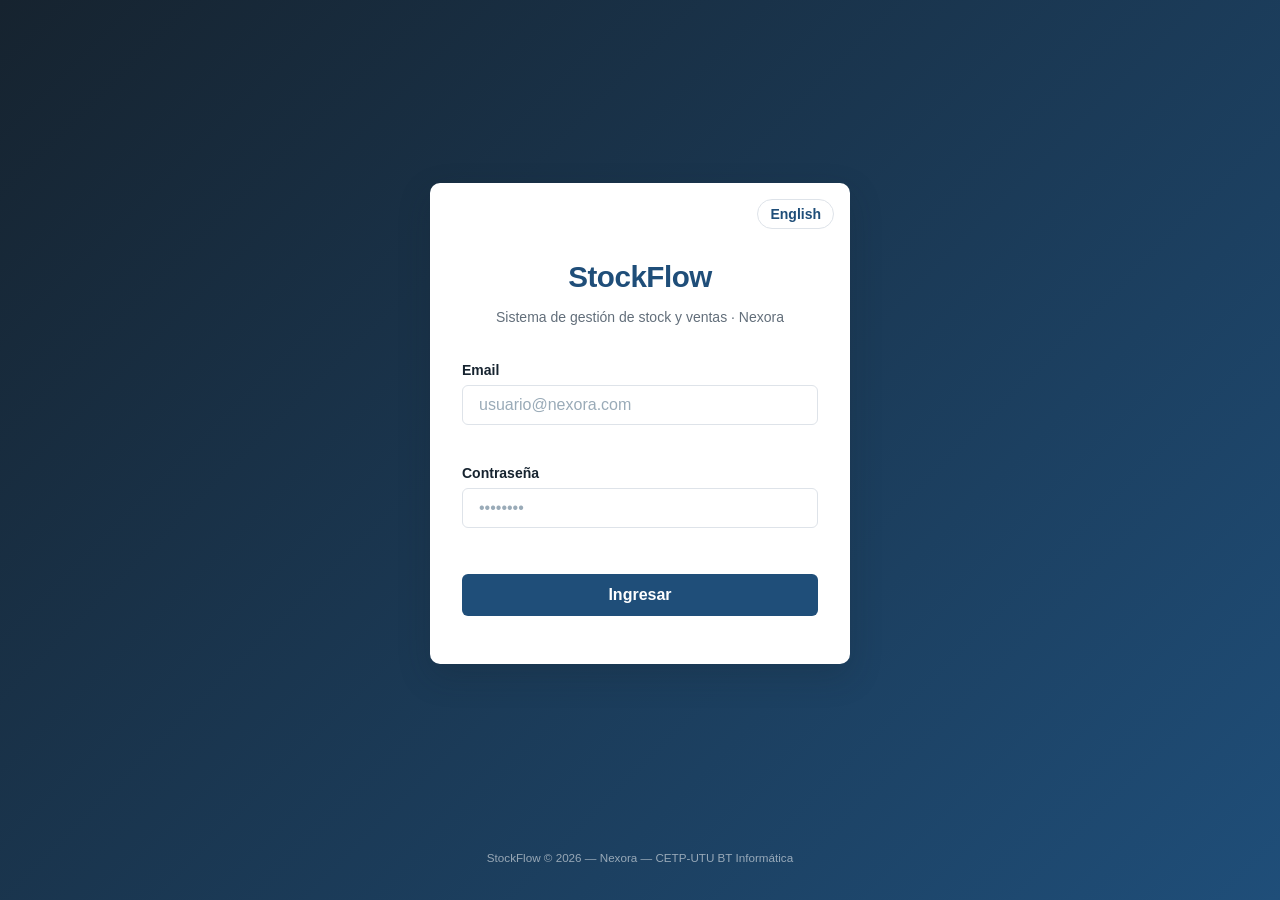
==== commit 5827d7d5: "Tercera entrega: validacion de campos, baja de usuarios, idioma en login, breakpoint 1024 y pruebas " ====
--- a/pages/configuracion.html
+++ b/pages/configuracion.html
@@ -64,6 +64,7 @@
 <script src="../js/store.js"></script>
 <script>protegerPaginaAsync('configuracion');</script>
 <script src="../js/English.js"></script>
+<script src="../js/validacion.js"></script>
 <script src="../js/nav.js"></script>
 <script src="../js/configuracion.js"></script>
 </body>
--- a/css/main.css
+++ b/css/main.css
@@ -205,3 +205,20 @@
   #ticket, #ticket * { visibility: visible !important; }
   #ticket { position: absolute; left: 0; top: 0; width: 100%; max-width: none; box-shadow: none; padding: 0; }
 }
+
+/* ── Breakpoint de escritorio ≥ 1024 px (Tercera Entrega) ──────────────
+   Mobile first: 576 px (formularios en 2 columnas), 768 px (sidebar fijo)
+   y 1024 px (escritorio): el contenido se centra con ancho máximo para que
+   las líneas no se estiren en pantallas grandes, los formularios pasan a
+   3 columnas, las tarjetas de métricas ganan ancho y los modales se agrandan. */
+@media (min-width: 1024px) {
+  .app-contenido { padding: var(--espacio-xl) 2.5rem; max-width: 1400px; margin-inline: auto; width: 100%; }
+  .form-grid { grid-template-columns: repeat(3, 1fr); }
+  .metricas-grid, .acceso-grid { grid-template-columns: repeat(auto-fill, minmax(220px, 1fr)); }
+  .modal { max-width: 720px; }
+  .tabla-buscar { min-width: 320px; }
+  tbody td, thead th { padding-block: 12px; }
+}
+
+/* Aviso breve cuando se quitan caracteres no permitidos (js/validacion.js) */
+.aviso-caracteres { display: block; margin-top: 2px; font-size: var(--texto-sm); color: var(--color-error); }
